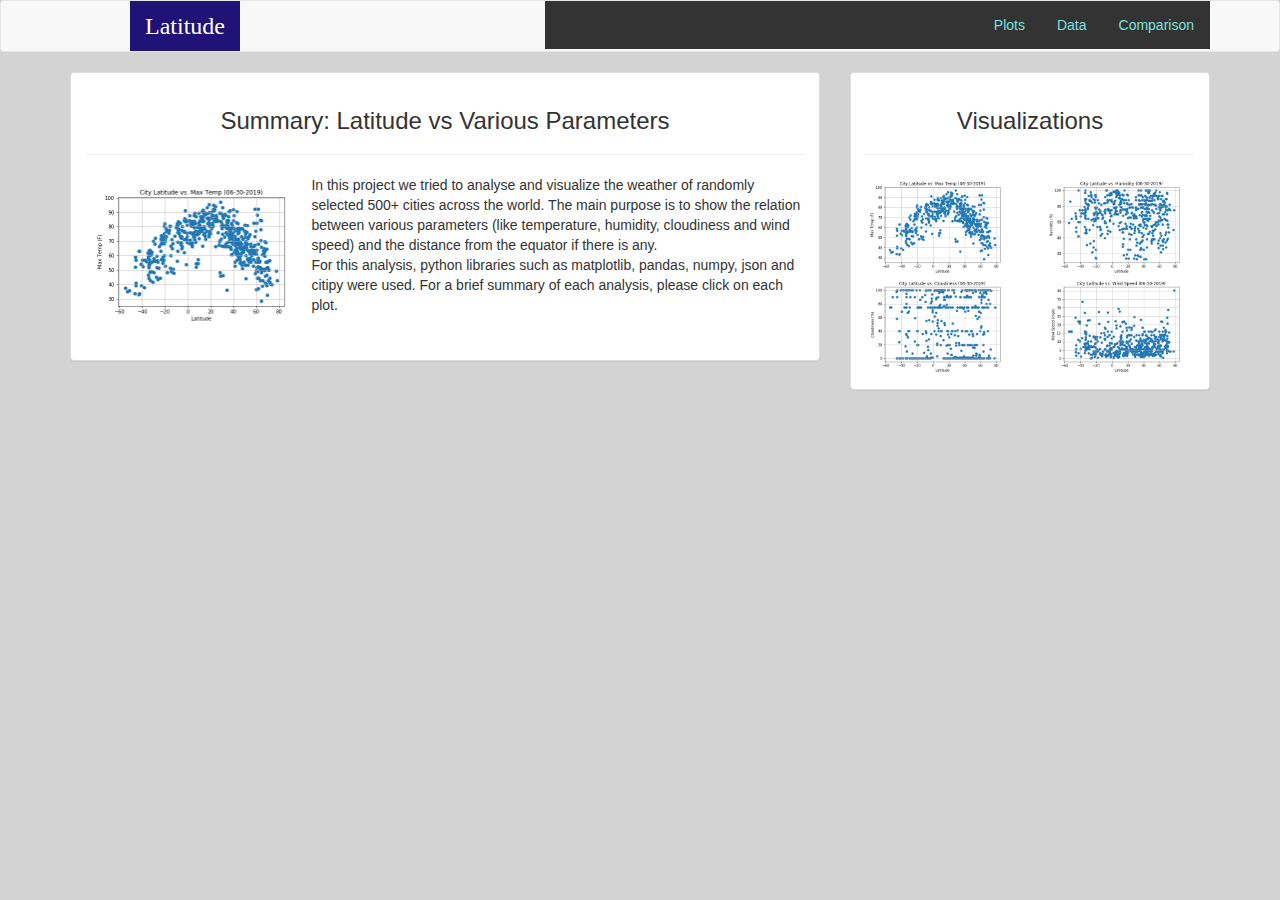
==== index.html @ d3e02b1d "pushing htmls" ====
<!DOCTYPE html>
<html lang="en">

    <head>
        <meta charset="UTF-8">
        <meta name="viewport" content="width=device-width, initial-scale=1.0">
        <meta http-equiv="X-UA-Compatible" content="ie=edge">
        <title>Weather_Web_HW</title>
        <script src="http://ajax.googleapis.com/ajax/libs/jquery/3.3.1/jquery.min.js"></script>
        <link rel="stylesheet" href="https://maxcdn.bootstrapcdn.com/bootstrap/3.3.7/css/bootstrap.min.css" integrity="sha384-BVYiiSIFeK1dGmJRAkycuHAHRg32OmUcww7on3RYdg4Va+PmSTsz/K68vbdEjh4u"
        crossorigin="anonymous">
        <link rel="stylesheet" href="style.css">
    </head>
    <body style="background-color: lightgray">
                <nav class="navbar navbar-default">
                    <div class="container">
                        <div class="navbar-header">
                            <a class="navbar-brand logo" href="index.html"> 
                            <span class="nav-color">Latitude</span></a>
                        </div>
                        <ul>
                            <li><a href="comparison.html"> Comparison</a></li>
                            <li><a href="data.html"> Data</a></li>
                            <li class="dropdown">
                                <a href="javascript:void(0)" class="dropbtn">Plots</a>
                                <div class="dropdown-content">
                                    <a href="temperature.html">Max Temperature</a>
                                    <a href="humidity.html">Humidity</a>
                                    <a href="cloudiness.html">Cloudiness</a>
                                    <a href="wind_speed.html">Wind Speed</a>
                                  </div>
                            </li>
                        </ul>
                    </div>      
                </nav>
        <div class = "container">
            <div class="row">
                <div class="col-md-8">
                    <div class="panel panel-default">
                        <div class="panel-body">
    
                        <h2>Summary: Latitude vs Various Parameters</h2>
                        <hr>
                        <img class="sample_image" src="Resources/assets/images/Fig1.png" alt="Sample image" >
                        <p class = "text">In this project we tried to analyse and visualize the weather of randomly selected 500+ cities across the world. The main purpose is to show the relation between various parameters (like temperature, humidity, cloudiness and wind speed) and the distance from the equator if there is any. <br> 
                        For this analysis, python libraries such as matplotlib, pandas, numpy, json and citipy were used. For a brief summary of each analysis, please click on each plot.
                        </p>
                        <br>        
                        </div>
                    </div>
                </div>
                <div class="col-md-4">
                    <div class="panel panel-default">
                            <div class="panel-body">                                    
                                <h2>Visualizations</h2>
                                <hr>
    
                                <div class="row" >
                                    <div class="col-lg-6 col-md-6 col-sm-6 col-xs-6"><a href="temperature.html"><img class = "img img-responsive" src="Resources/assets/images/Fig1.png" style="width:100%" alt="Latitude vs Max Temp"></a></div>
                                    <div class="col-lg-6 col-md-6 col-sm-6 col-xs-6"><a href="humidity.html"><img class = "img img-responsive" src="Resources/assets/images/Fig2.png" style="width:100%" alt="Latitude vs Humidity"></a></div>
                                </div>
                                <div class="row">
                                    <div class="col-lg-6 col-md-6 col-sm-6 col-xs-6"><a href="cloudiness.html"><img class = "img img-responsive" src="Resources/assets/images/Fig3.png" style="width:100%" alt="Latitude vs Cloudiness"></a></div>
                                    <div class="col-lg-6 col-md-6 col-sm-6 col-xs-6"><a href="wind_speed.html"><img class = "img img-responsive" src="Resources/assets/images/Fig4.png" style="width:100%" alt="Latitude vs Wind Speed"></a></div>
                                </div>
                                    
                            </div>
                    </div>     
                </div>    
        </div>
    </body>
    </html>
---- style.css ----
.navbar-default .navbar-brand {
    color: #ffffff;
    background-color: rgb(33, 18, 119);
    font-family: Impact, Haettenschweiler, 'Times New Roman', sans-serif;
    font-size: 24px;
    font-weight: 200;
}

.navbar-header{
    width:400px;
    margin-left:75px !important;
}

.sample_image {
    width: 30%; 
    float: left; 
    margin : 5px;

}

.temp_image {
    width: 100%; 
    float: left; 
    margin : 5px;

}

.hum_image {
    width: 100%; 
    float: left; 
    margin : 5px;

}

.cloud_image {
    width: 100%; 
    float: left; 
    margin : 5px;

}

.wind_image {
    width: 100%; 
    float: left; 
    margin : 5px;

}

.navbar-header .navbar-toggle .collapsed {
  float: right;
}

.content{
    margin-top:100px;
}

h1 {
  font-family: Impact, Haettenschweiler, 'Arial Narrow Bold', sans-serif;
	font-size: 28px;
  font-weight: 300;
  text-align: center
}

h2 {
  font-family: Impact, Haettenschweiler, 'Arial', sans-serif;
	font-size: 24px;
  font-weight: 300;
  text-align: center
}

h3 {
  font-family: Impact, Haettenschweiler, 'Arial Narrow Bold', sans-serif;
  font-weight: 300;
  text-align: center;
}


.table {
  color: rgb(17, 12, 12);
  background: #bad2e0;
  width: 100%;
  height: 100%;
  padding: 15px

}

.row.row-grid [class*="col-"] + [class*="col-"] {
    margin-top: 30px;
}

@media (min-width: 1200px) {
    .row.row-grid [class*="col-lg-"] + [class*="col-lg-"] {
        margin-top: 0;
    }
}
@media (min-width: 992px) {
    .row.row-grid [class*="col-md-"] + [class*="col-md-"] {
        margin-top: 0;
    }
}
@media (min-width: 768px) {
    .row.row-grid [class*="col-sm-"] + [class*="col-sm-"] {
        margin-top: 0;
    }
}
@media (min-width: 768px) {
  .row.row-grid [class*="col-xs-"] + [class*="col-xs-"] {
      margin-top: 0;
  }
}
ul {
    list-style-type: none;
    margin: 0;
    padding: 0;
    overflow: hidden;
    background-color: #333;
  }
  
  li {
    float: right;
  }
  
  li a, .dropbtn {
    display: inline-block;
    color: rgb(122, 226, 221);
    text-align: center;
    padding: 14px 16px;
    text-decoration: none;
  }
  
  li a:hover, .dropdown:hover .dropbtn {
    background-color: rgb(165, 241, 129);
  }
  
  li.dropdown {
    display: inline-block;
  }
  
  .dropdown-content {
    display: none;
    position: absolute;
    min-width: 160px;
    box-shadow: 0px 8px 16px 0px rgba(8, 8, 8, 0.2);
    z-index: 1;
  }
  
  .dropdown-content a {
    padding: 12px 16px;
    text-decoration: none;
    display: block;
    text-align: left;
  }
  
  .dropdown-content a:hover {background-color: #050505;}
  
  .dropdown:hover .dropdown-content {
    display: block;
  }
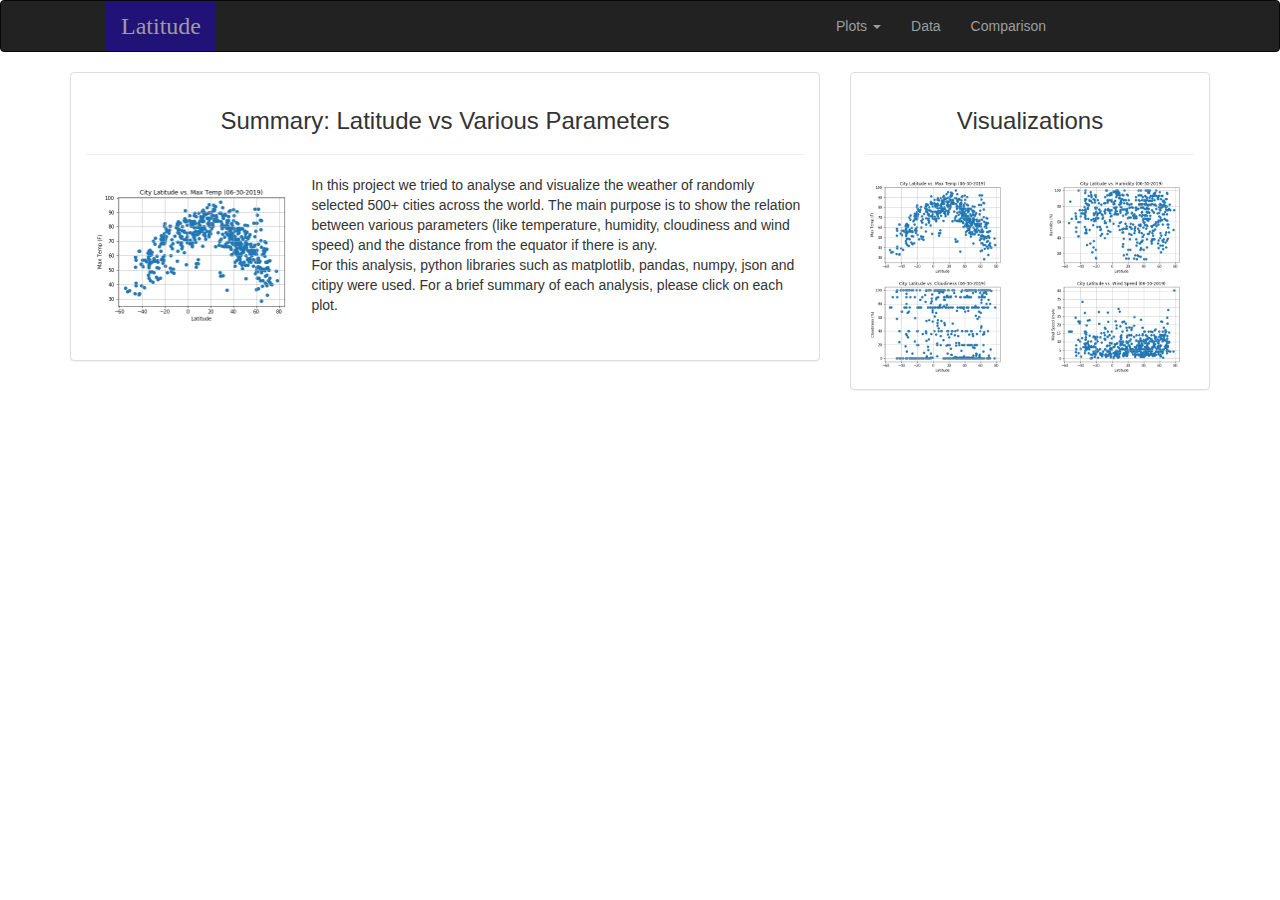
==== commit 12f5cf70: "dropdown issue fixed" ====
--- a/index.html
+++ b/index.html
@@ -3,36 +3,37 @@
 
     <head>
         <meta charset="UTF-8">
-        <meta name="viewport" content="width=device-width, initial-scale=1.0">
+        <meta name="viewport" content="width=device-width, initial-scale=1">
         <meta http-equiv="X-UA-Compatible" content="ie=edge">
         <title>Weather_Web_HW</title>
-        <script src="http://ajax.googleapis.com/ajax/libs/jquery/3.3.1/jquery.min.js"></script>
-        <link rel="stylesheet" href="https://maxcdn.bootstrapcdn.com/bootstrap/3.3.7/css/bootstrap.min.css" integrity="sha384-BVYiiSIFeK1dGmJRAkycuHAHRg32OmUcww7on3RYdg4Va+PmSTsz/K68vbdEjh4u"
-        crossorigin="anonymous">
+        <link rel="stylesheet" href="https://maxcdn.bootstrapcdn.com/bootstrap/3.4.0/css/bootstrap.min.css">
+        <script src="https://ajax.googleapis.com/ajax/libs/jquery/3.4.1/jquery.min.js"></script>
+        <script src="https://maxcdn.bootstrapcdn.com/bootstrap/3.4.0/js/bootstrap.min.js"></script>
         <link rel="stylesheet" href="style.css">
     </head>
-    <body style="background-color: lightgray">
-                <nav class="navbar navbar-default">
-                    <div class="container">
-                        <div class="navbar-header">
-                            <a class="navbar-brand logo" href="index.html"> 
-                            <span class="nav-color">Latitude</span></a>
-                        </div>
-                        <ul>
-                            <li><a href="comparison.html"> Comparison</a></li>
-                            <li><a href="data.html"> Data</a></li>
-                            <li class="dropdown">
-                                <a href="javascript:void(0)" class="dropbtn">Plots</a>
-                                <div class="dropdown-content">
-                                    <a href="temperature.html">Max Temperature</a>
-                                    <a href="humidity.html">Humidity</a>
-                                    <a href="cloudiness.html">Cloudiness</a>
-                                    <a href="wind_speed.html">Wind Speed</a>
-                                  </div>
-                            </li>
+    <body>
+        <nav class="navbar navbar-inverse">
+            <div class="container-fluid">
+                <div class="navbar-header">
+                <a class="navbar-brand" href="index.html">Latitude</a>
+                </div>
+                <ul class="nav navbar-nav">
+                    <li class="dropdown">
+                    <a class="dropdown-toggle" data-toggle="dropdown" href="#">Plots
+                    <span class="caret"></span></a>
+                        <ul class="dropdown-menu">
+                            <li><a href="temperature.html">Max Temperature</a></li>
+                            <li><a href="humidity.html">Humidity</a></li>
+                            <li><a href="cloudiness.html">Cloudiness</a></li>
+                            <li><a href="wind_speed.html">Wind Speed</a></li>
                         </ul>
-                    </div>      
-                </nav>
+                    </li>
+                    <li><a href="data.html">Data</a></li>
+                    <li><a href="comparison.html">Comparison</a></li>
+                </ul>
+            </div>
+        </nav>
+                            
         <div class = "container">
             <div class="row">
                 <div class="col-md-8">
@@ -68,5 +69,5 @@
                     </div>     
                 </div>    
         </div>
-    </body>
+        
     </html>--- a/style.css
+++ b/style.css
@@ -1,15 +1,29 @@
+.row.row-grid [class*="col-"] + [class*="col-"] {
+  margin-top: 30px;
+}
 
-.navbar-default .navbar-brand {
-    color: #ffffff;
-    background-color: rgb(33, 18, 119);
-    font-family: Impact, Haettenschweiler, 'Times New Roman', sans-serif;
-    font-size: 24px;
-    font-weight: 200;
+
+.content{
+  margin-top:100px;
+}
+
+
+.navbar-brand {
+  color: #ffffff;
+  background-color: rgb(33, 18, 119);
+  font-family: Impact, Haettenschweiler, 'Times New Roman', sans-serif;
+  font-size: 24px;
+  font-weight: 200;
 }
 
 .navbar-header{
-    width:400px;
-    margin-left:75px !important;
+  width:400px;
+  margin-left:75px !important;
+  padding-left: 30px;
+}
+
+.navbar-header .container-fluid {
+float: right;
 }
 
 .sample_image {
@@ -47,12 +61,14 @@
 
 }
 
-.navbar-header .navbar-toggle .collapsed {
-  float: right;
-}
 
-.content{
-    margin-top:100px;
+.table {
+  color: rgb(17, 12, 12);
+  background: #bad2e0;
+  width: 100%;
+  height: 100%;
+  padding: 15px
+
 }
 
 h1 {
@@ -75,85 +91,62 @@
   text-align: center;
 }
 
-
-.table {
-  color: rgb(17, 12, 12);
-  background: #bad2e0;
-  width: 100%;
-  height: 100%;
-  padding: 15px
-
-}
-
-.row.row-grid [class*="col-"] + [class*="col-"] {
-    margin-top: 30px;
+@media (max-width: 950px) {
+  .navbar-header {
+    padding-left: 0px
+  }
 }
 
 @media (min-width: 1200px) {
-    .row.row-grid [class*="col-lg-"] + [class*="col-lg-"] {
-        margin-top: 0;
-    }
+  .navbar-header {
+    padding-right: 700px
+  }
 }
-@media (min-width: 992px) {
-    .row.row-grid [class*="col-md-"] + [class*="col-md-"] {
-        margin-top: 0;
-    }
+
+@media (min-width: 1500px) {
+  .navbar-header {
+    padding-right: 1000px
+  }
 }
-@media (min-width: 768px) {
-    .row.row-grid [class*="col-sm-"] + [class*="col-sm-"] {
-        margin-top: 0;
-    }
-}
-@media (min-width: 768px) {
-  .row.row-grid [class*="col-xs-"] + [class*="col-xs-"] {
+
+@media (min-width: 1200px) {
+  .row.row-grid [class*="col-lg-"] + [class*="col-lg-"] {
       margin-top: 0;
   }
 }
+@media (min-width: 992px) {
+  .row.row-grid [class*="col-md-"] + [class*="col-md-"] {
+      margin-top: 0;
+  }
+}
+@media (min-width: 768px) {
+  .row.row-grid [class*="col-sm-"] + [class*="col-sm-"] {
+      margin-top: 0;
+  }
+}
+@media (min-width: 768px) {
+.row.row-grid [class*="col-xs-"] + [class*="col-xs-"] {
+    margin-top: 0;
+}
+}
+
+body {
+  margin: 0;
+  padding: 0;
+}
+
+div nav {
+  margin: 0 auto;
+  width: ___px;
+  text-align: center;
+}
+
 ul {
-    list-style-type: none;
-    margin: 0;
-    padding: 0;
-    overflow: hidden;
-    background-color: #333;
-  }
-  
-  li {
-    float: right;
-  }
-  
-  li a, .dropbtn {
-    display: inline-block;
-    color: rgb(122, 226, 221);
-    text-align: center;
-    padding: 14px 16px;
-    text-decoration: none;
-  }
-  
-  li a:hover, .dropdown:hover .dropbtn {
-    background-color: rgb(165, 241, 129);
-  }
-  
-  li.dropdown {
-    display: inline-block;
-  }
-  
-  .dropdown-content {
-    display: none;
-    position: absolute;
-    min-width: 160px;
-    box-shadow: 0px 8px 16px 0px rgba(8, 8, 8, 0.2);
-    z-index: 1;
-  }
-  
-  .dropdown-content a {
-    padding: 12px 16px;
-    text-decoration: none;
-    display: block;
-    text-align: left;
-  }
-  
-  .dropdown-content a:hover {background-color: #050505;}
-  
-  .dropdown:hover .dropdown-content {
-    display: block;
-  }+  margin: 0;
+  padding: 0;
+}
+
+ul li {
+  margin-left: auto;
+  margin-right: auto;
+}